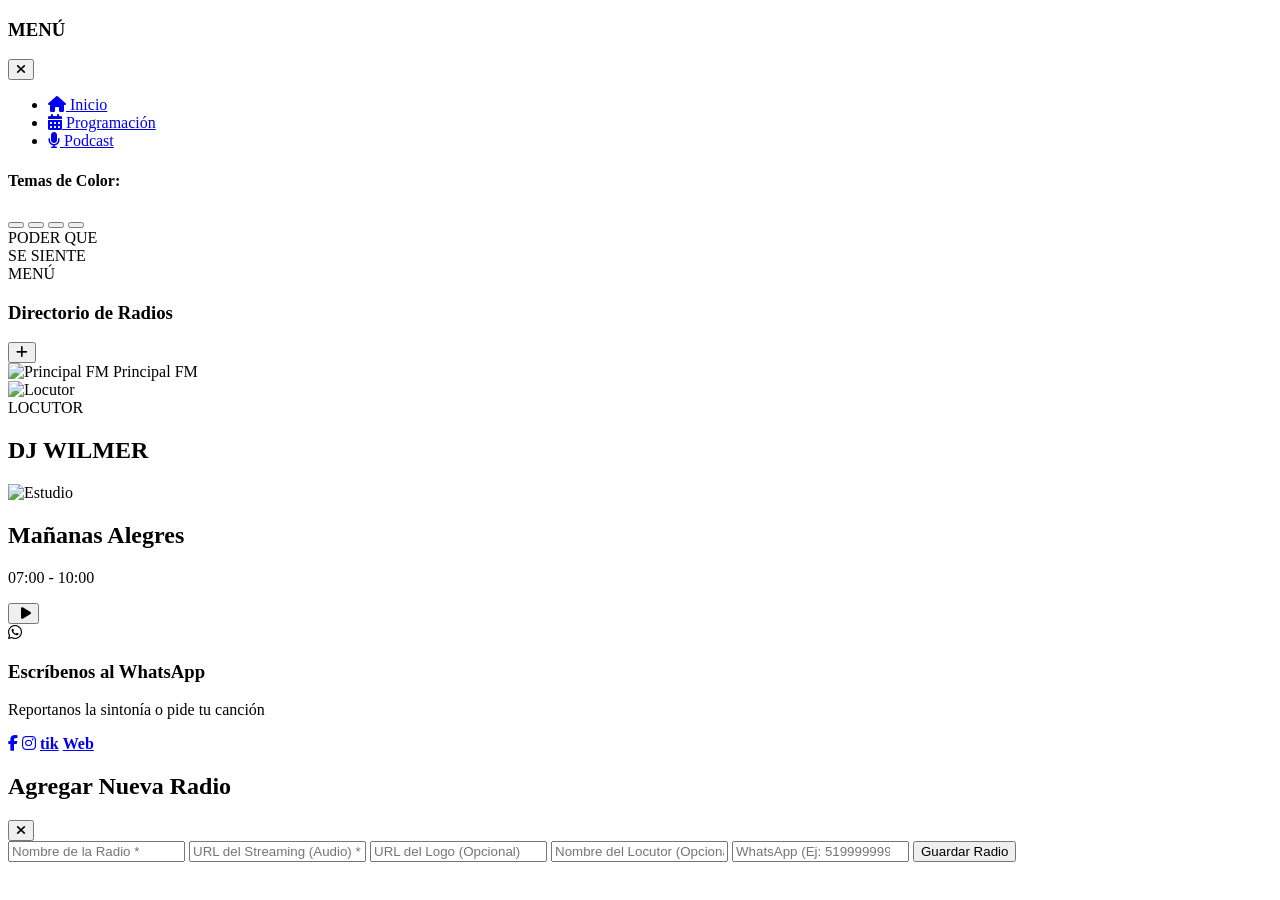
==== index.html @ d26a6149 "Add files via upload" ====
<!DOCTYPE html>
<html lang="es">
<head>
    <meta charset="UTF-8">
    <meta name="viewport" content="width=device-width, initial-scale=1.0">
    <title>Radio Player Pro</title>
    <link rel="stylesheet" href="styles.css">
    <!-- Iconos de FontAwesome -->
    <link rel="stylesheet" href="https://cdnjs.cloudflare.com/ajax/libs/font-awesome/6.4.0/css/all.min.css">
</head>
<body class="theme-default">

    <!-- Elemento de audio (oculto) -->
    <audio id="audio-player" preload="none"></audio>

    <!-- Fondo animado -->
    <div class="animated-bg"></div>

    <div class="mobile-container">
        
        <!-- Menú Lateral Deslizante -->
        <nav id="side-menu" class="side-menu">
            <div class="menu-header">
                <h3>MENÚ</h3>
                <button id="close-menu" class="close-btn"><i class="fas fa-times"></i></button>
            </div>
            <ul class="menu-links">
                <li><a href="#"><i class="fas fa-home"></i> Inicio</a></li>
                <li><a href="#"><i class="fas fa-calendar-alt"></i> Programación</a></li>
                <li><a href="#"><i class="fas fa-microphone"></i> Podcast</a></li>
            </ul>
            
            <!-- Selector de Temas -->
            <div class="theme-selector">
                <h4>Temas de Color:</h4>
                <div class="theme-buttons">
                    <button class="theme-btn bg-red" onclick="setTheme('theme-default')"></button>
                    <button class="theme-btn bg-blue" onclick="setTheme('theme-blue')"></button>
                    <button class="theme-btn bg-green" onclick="setTheme('theme-green')"></button>
                    <button class="theme-btn bg-purple" onclick="setTheme('theme-purple')"></button>
                </div>
            </div>
        </nav>

        <!-- Encabezado -->
        <header class="header">
            <div class="logo">PODER QUE <br>SE SIENTE</div>
            <div class="menu" id="open-menu">
                MENÚ <span class="accent-bar"></span>
            </div>
        </header>

        <!-- Directorio de Radios (Horizontal Scroll) -->
        <div class="directory-section">
            <div class="directory-header">
                <h3 class="directory-title">Directorio de Radios</h3>
                <button id="open-add-modal" class="add-radio-btn"><i class="fas fa-plus"></i></button>
            </div>
            <div class="radio-list" id="radio-list">
                <!-- Las radios se inyectan aquí con JavaScript -->
            </div>
        </div>

        <!-- Contenido Principal -->
        <div class="content-wrapper">
            
            <!-- Sección de Locutor -->
            <section class="locutor-section">
                <div class="locutor-img">
                    <img id="locutor-img" src="" alt="Locutor">
                </div>
                <div class="locutor-info">
                    <span class="subtitle"><span class="accent-bar"></span> LOCUTOR</span>
                    <h2 class="name" id="locutor-name">Cargando...</h2>
                </div>
            </section>

            <!-- Tarjeta del Programa -->
            <section class="show-card">
                <div class="show-img-container">
                    <img id="show-img" src="" alt="Estudio" class="show-img">
                </div>
                <div class="show-details">
                    <h1 class="show-title"><span class="accent-bar"></span> <span id="show-name">Cargando...</span></h1>
                    <p class="show-time" id="show-time">--:-- - --:--</p>
                </div>
            </section>

            <!-- Controles del Reproductor -->
            <div class="player-controls">
                <div class="loading-spinner" id="loading-spinner" style="display: none;">
                    <i class="fas fa-spinner fa-spin"></i>
                </div>
                <button id="play-btn" class="play-btn">
                    <i class="fas fa-play" id="play-icon"></i>
                </button>
            </div>

            <!-- Tarjeta de WhatsApp -->
            <div class="whatsapp-card" id="whatsapp-btn">
                <div class="wa-icon-box"><i class="fab fa-whatsapp"></i></div>
                <div class="wa-text">
                    <h3>Escríbenos al WhatsApp</h3>
                    <p>Reportanos la sintonía o pide tu canción</p>
                </div>
            </div>
        </div>

        <!-- Redes Sociales a la Derecha -->
        <div class="social-right">
            <a href="https://web.facebook.com/DJCHOCHOBARWILMER" id="social-fb" class="social-btn" target="_blank"><i class="fab fa-facebook-f"></i></a>
            <a href="https://www.instagram.com/wilmerdelgadocieza/" id="social-ig" class="social-btn" target="_blank"><i class="fab fa-instagram"></i></a>
            <a href="https://www.tiktok.com/@djchochobarwilmer?_t=ZM-8xIdVLRK4tc&_r=1" id="social-x" class="social-btn" target="_blank"><strong>tik</strong></a>
            <a href="https://wilmerdelgadocieza.blogspot.com/" id="social-tk" class="social-btn" target="_blank"><strong>Web</strong></a>
        </div>
    </div>

    <!-- MODAL PARA AGREGAR NUEVA RADIO -->
    <div id="add-radio-modal" class="modal">
        <div class="modal-content">
            <div class="modal-header">
                <h2>Agregar Nueva Radio</h2>
                <button class="close-modal-btn" id="close-add-modal"><i class="fas fa-times"></i></button>
            </div>
            <form id="add-radio-form">
                <input type="text" id="new-name" placeholder="Nombre de la Radio *" required>
                <input type="url" id="new-url" placeholder="URL del Streaming (Audio) *" required>
                <input type="url" id="new-logo" placeholder="URL del Logo (Opcional)">
                <input type="text" id="new-locutor" placeholder="Nombre del Locutor (Opcional)">
                <input type="number" id="new-wa" placeholder="WhatsApp (Ej: 51999999999)">
                <button type="submit" class="save-radio-btn">Guardar Radio</button>
            </form>
        </div>
    </div>

    <script src="script.js"></script>
</body>
</html>
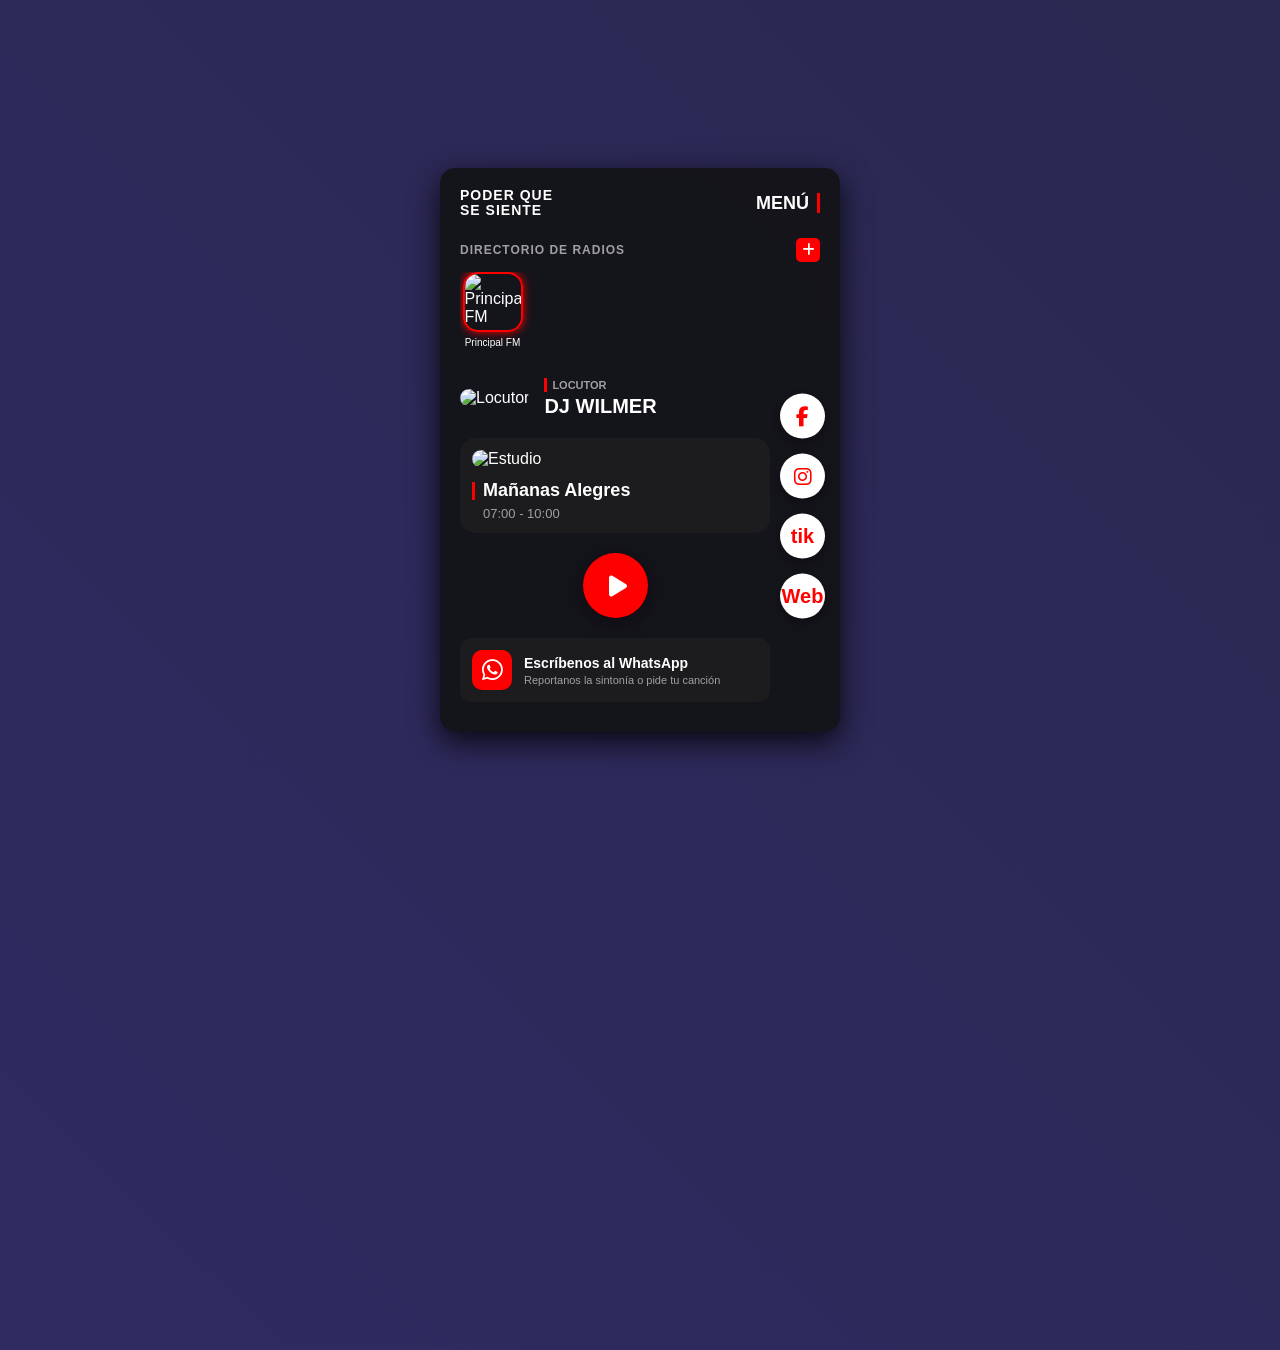
==== commit 4482751c: "Add files via upload" ====
--- a/index.html
+++ b/index.html
@@ -1,4 +1,15 @@
 <!DOCTYPE html>
+<html lang="en">
+
+  <head>
+    <meta charset="UTF-8">
+    <title>Untitled</title>
+    <link rel="stylesheet" href="./style.css">
+
+  </head>
+    
+  <body>
+  <!DOCTYPE html>
 <html lang="es">
 <head>
     <meta charset="UTF-8">
@@ -136,3 +147,8 @@
     <script src="script.js"></script>
 </body>
 </html>
+    <script  src="./script.js"></script>
+
+  </body>
+  
+</html>
--- a/style.css
+++ b/style.css
@@ -0,0 +1,121 @@
+/* Variables CSS para Temas */
+:root {
+    --bg-main: rgba(17, 17, 17, 0.85);
+    --bg-card: #1c1c1e;
+    --text-main: #ffffff;
+    --text-muted: #a0a0a0;
+    --accent: #ff0000;
+}
+
+body.theme-default { --accent: #ff0000; }
+body.theme-blue { --accent: #0088ff; }
+body.theme-green { --accent: #00e676; }
+body.theme-purple { --accent: #d500f9; }
+
+* { margin: 0; padding: 0; box-sizing: border-box; font-family: -apple-system, BlinkMacSystemFont, sans-serif; }
+
+body {
+    color: var(--text-main); display: flex; justify-content: center; align-items: center;
+    min-height: 100vh; overflow: hidden; position: relative; background-color: #000;
+}
+
+/* Fondo animado */
+.animated-bg {
+    position: absolute; top: -50%; left: -50%; width: 200%; height: 200%;
+    background: linear-gradient(45deg, #0f0c29, #302b63, #24243e, #000000);
+    background-size: 400% 400%; animation: gradientMove 15s ease infinite; z-index: -1;
+}
+@keyframes gradientMove { 0% { background-position: 0% 50%; } 50% { background-position: 100% 50%; } 100% { background-position: 0% 50%; } }
+
+/* Contenedor Principal (Glassmorphism) */
+.mobile-container {
+    width: 100%; max-width: 400px; max-height: 95vh; overflow-y: auto; overflow-x: hidden;
+    background: var(--bg-main); backdrop-filter: blur(12px); -webkit-backdrop-filter: blur(12px);
+    padding: 20px; border-radius: 15px; box-shadow: 0 10px 30px rgba(0,0,0,0.8); position: relative;
+}
+.mobile-container::-webkit-scrollbar { display: none; }
+
+.accent-bar { display: inline-block; width: 3px; height: 14px; background-color: var(--accent); margin-right: 5px; vertical-align: middle; transition: background-color 0.3s; }
+
+/* Header */
+.header { display: flex; justify-content: space-between; align-items: center; margin-bottom: 20px; }
+.logo { font-size: 14px; font-weight: 800; line-height: 1.1; letter-spacing: 1px; }
+.menu { font-size: 18px; font-weight: 600; display: flex; align-items: center; cursor: pointer; }
+.menu .accent-bar { height: 20px; margin-left: 8px; margin-right: 0; }
+
+/* Menú Lateral */
+.side-menu {
+    position: absolute; top: 0; right: -100%; width: 80%; height: 100%; background: #111111; z-index: 100;
+    padding: 20px; transition: right 0.4s cubic-bezier(0.4, 0, 0.2, 1); display: flex; flex-direction: column;
+}
+.side-menu.open { right: 0; }
+.menu-header { display: flex; justify-content: space-between; border-bottom: 1px solid #333; padding-bottom: 15px; margin-bottom: 20px; }
+.close-btn { background: none; border: none; color: white; font-size: 24px; cursor: pointer; }
+.menu-links { list-style: none; flex-grow: 1; }
+.menu-links li { margin-bottom: 20px; }
+.menu-links a { color: white; text-decoration: none; font-size: 18px; display: flex; gap: 10px; }
+.theme-selector { background: var(--bg-card); padding: 15px; border-radius: 10px; margin-bottom: 20px; }
+.theme-buttons { display: flex; gap: 10px; margin-top: 10px;}
+.theme-btn { width: 30px; height: 30px; border-radius: 50%; border: none; cursor: pointer; }
+.bg-red { background: #ff0000; } .bg-blue { background: #0088ff; } .bg-green { background: #00e676; } .bg-purple { background: #d500f9; }
+
+/* Directorio de Radios */
+.directory-section { margin-bottom: 20px; }
+.directory-header { display: flex; justify-content: space-between; align-items: center; margin-bottom: 10px; }
+.directory-title { font-size: 12px; color: var(--text-muted); text-transform: uppercase; letter-spacing: 1px; }
+.add-radio-btn { background: var(--accent); color: white; border: none; width: 24px; height: 24px; border-radius: 5px; cursor: pointer; display: flex; justify-content: center; align-items: center; font-size: 14px; transition: background 0.3s; }
+.radio-list { display: flex; gap: 15px; overflow-x: auto; padding-bottom: 10px; scrollbar-width: none; }
+.radio-list::-webkit-scrollbar { display: none; }
+.radio-item { flex: 0 0 auto; display: flex; flex-direction: column; align-items: center; cursor: pointer; width: 65px; transition: transform 0.2s;}
+.radio-item:active { transform: scale(0.9); }
+.radio-avatar { width: 60px; height: 60px; border-radius: 15px; object-fit: cover; border: 2px solid transparent; transition: border-color 0.3s; }
+.radio-item.active .radio-avatar { border-color: var(--accent); box-shadow: 0 0 10px var(--accent); }
+.radio-name { font-size: 10px; margin-top: 5px; text-align: center; white-space: nowrap; overflow: hidden; text-overflow: ellipsis; width: 100%; }
+
+/* Contenido Principal */
+.content-wrapper { width: calc(100% - 50px); }
+
+/* Locutor */
+.locutor-section { display: flex; align-items: center; margin-bottom: 20px; }
+.locutor-img img { width: 50px; height: 50px; border-radius: 12px; object-fit: cover; margin-right: 15px; }
+.locutor-info .subtitle { font-size: 11px; color: var(--text-muted); font-weight: 600; display: flex; align-items: center; }
+.locutor-info .name { font-size: 20px; font-weight: 700; margin-top: 3px; }
+
+/* Tarjeta Show */
+.show-card { background-color: var(--bg-card); border-radius: 15px; padding: 12px; margin-bottom: 20px; }
+.show-img-container img { width: 100%; height: 180px; border-radius: 12px; object-fit: cover; margin-bottom: 12px; }
+.show-title { font-size: 18px; font-weight: 700; display: flex; align-items: center; }
+.show-title .accent-bar { height: 18px; margin-right: 8px; }
+.show-time { color: var(--text-muted); font-size: 13px; margin-top: 5px; margin-left: 11px; }
+
+/* Controles Player */
+.player-controls { display: flex; justify-content: center; align-items: center; margin-bottom: 20px; gap: 15px; }
+.loading-spinner { font-size: 24px; color: var(--accent); }
+.play-btn { width: 65px; height: 65px; border-radius: 50%; background-color: var(--accent); border: none; color: white; font-size: 24px; display: flex; justify-content: center; align-items: center; cursor: pointer; box-shadow: 0 4px 20px rgba(0,0,0, 0.4); transition: transform 0.2s, background-color 0.3s; }
+.play-btn:active { transform: scale(0.95); }
+.play-btn i { margin-left: 5px; }
+
+/* Tarjeta WhatsApp */
+.whatsapp-card { background-color: var(--bg-card); border-radius: 12px; padding: 12px; display: flex; align-items: center; cursor: pointer; margin-bottom: 10px; }
+.wa-icon-box { background-color: var(--accent); width: 40px; height: 40px; border-radius: 10px; display: flex; justify-content: center; align-items: center; margin-right: 12px; }
+.wa-icon-box i { color: white; font-size: 24px; }
+.wa-text h3 { font-size: 14px; font-weight: 700; margin-bottom: 3px; }
+.wa-text p { font-size: 11px; color: var(--text-muted); }
+
+/* Redes Sociales a la Derecha */
+.social-right { position: absolute; right: 15px; top: 60%; transform: translateY(-50%); display: flex; flex-direction: column; gap: 15px; z-index: 10; }
+.social-btn { width: 45px; height: 45px; background-color: var(--text-main); border-radius: 50%; display: flex; justify-content: center; align-items: center; text-decoration: none; color: var(--accent); font-size: 20px; box-shadow: 0 4px 10px rgba(0,0,0,0.3); transition: transform 0.2s; }
+.social-btn:active { transform: scale(0.90); }
+
+/* Modal Agregar Radio */
+.modal { display: none; position: fixed; top: 0; left: 0; width: 100%; height: 100%; background: rgba(0, 0, 0, 0.8); z-index: 999; justify-content: center; align-items: center; backdrop-filter: blur(5px); }
+.modal.show { display: flex; }
+.modal-content { background: var(--bg-card); width: 90%; max-width: 350px; padding: 20px; border-radius: 15px; box-shadow: 0 5px 30px rgba(0,0,0,0.5); border: 1px solid #333; }
+.modal-header { display: flex; justify-content: space-between; align-items: center; margin-bottom: 20px; }
+.modal-header h2 { font-size: 18px; color: var(--accent); }
+.close-modal-btn { background: none; border: none; color: white; font-size: 20px; cursor: pointer; }
+#add-radio-form { display: flex; flex-direction: column; gap: 12px; }
+#add-radio-form input { width: 100%; padding: 12px; border-radius: 8px; border: 1px solid #444; background: #111; color: white; outline: none; font-size: 14px; }
+#add-radio-form input:focus { border-color: var(--accent); }
+.save-radio-btn { background: var(--accent); color: white; border: none; padding: 12px; border-radius: 8px; font-weight: bold; font-size: 16px; cursor: pointer; margin-top: 10px; transition: transform 0.2s; }
+.save-radio-btn:active { transform: scale(0.95); }
